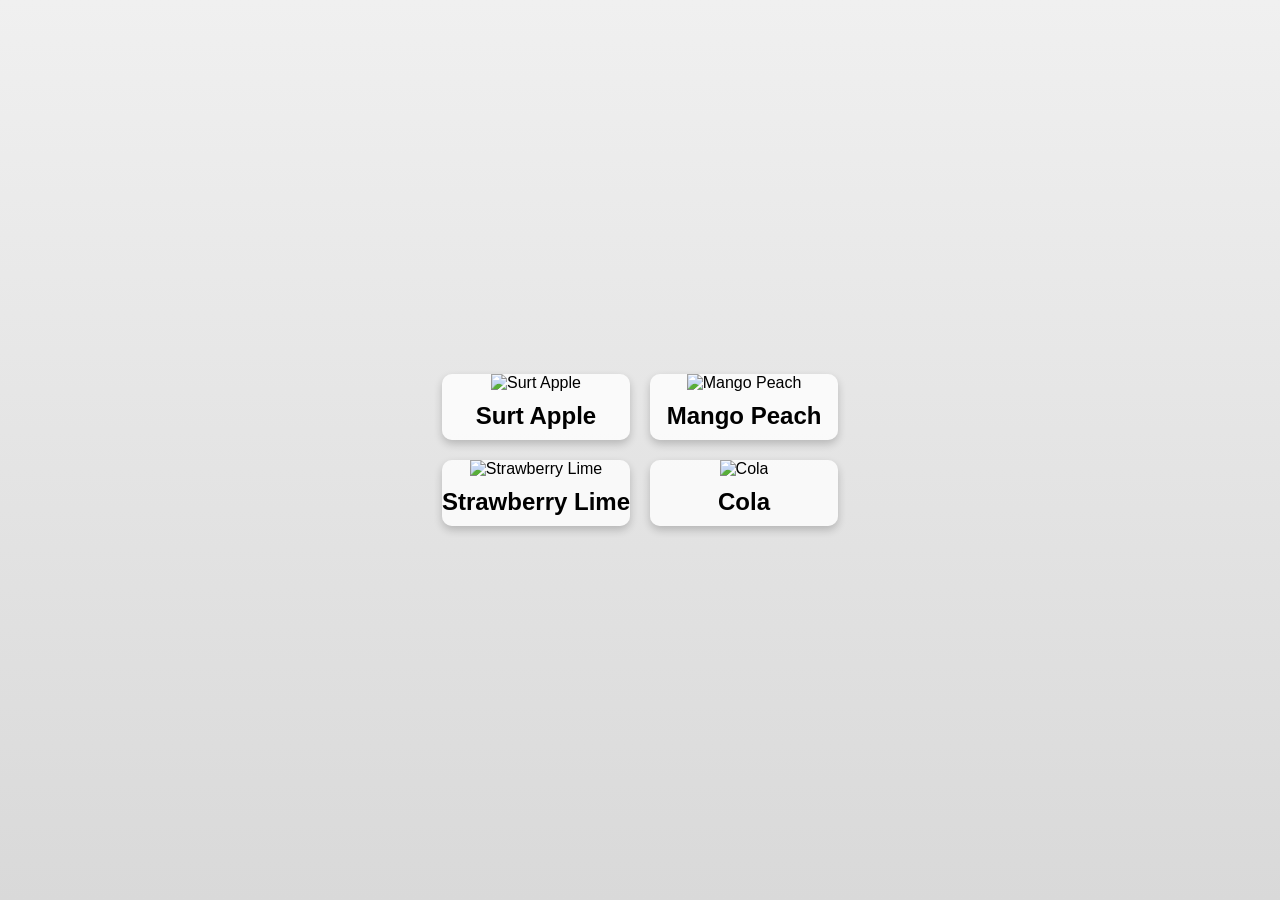
==== promo.html @ bd2f5e92 "Add promo page for protein candy lineup" ====
<!DOCTYPE html>
<html lang="en">
<head>
    <meta charset="UTF-8">
    <meta name="viewport" content="width=device-width, initial-scale=1.0">
    <title>Promo Page</title>
    <style>
        body {
            margin: 0;
            padding: 0;
            font-family: Arial, sans-serif;
            background: linear-gradient(to bottom, #f0f0f0, #d9d9d9);
            display: flex;
            justify-content: center;
            align-items: center;
            height: 100vh;
        }
        .product-grid {
            display: grid;
            grid-template-columns: repeat(2, 1fr);
            gap: 20px;
        }
        .product {
            background: rgba(255, 255, 255, 0.8);
            border-radius: 10px;
            overflow: hidden;
            box-shadow: 0 4px 8px rgba(0, 0, 0, 0.2);
            text-align: center;
        }
        .product img {
            width: 100%;
            height: auto;
        }
        .product h2 {
            margin: 10px 0;
            font-size: 1.5em;
        }
    </style>
</head>
<body>
    <div class="product-grid">
        <div class="product">
            <img src="assets/surt-apple.png" alt="Surt Apple">
            <h2>Surt Apple</h2>
        </div>
        <div class="product">
            <img src="assets/mango-peach.png" alt="Mango Peach">
            <h2>Mango Peach</h2>
        </div>
        <div class="product">
            <img src="assets/strawberry-lime.png" alt="Strawberry Lime">
            <h2>Strawberry Lime</h2>
        </div>
        <div class="product">
            <img src="assets/cola.png" alt="Cola">
            <h2>Cola</h2>
        </div>
    </div>
    <!--
    Note: Please place your product images in the assets/ directory
    -->
</body>
</html>
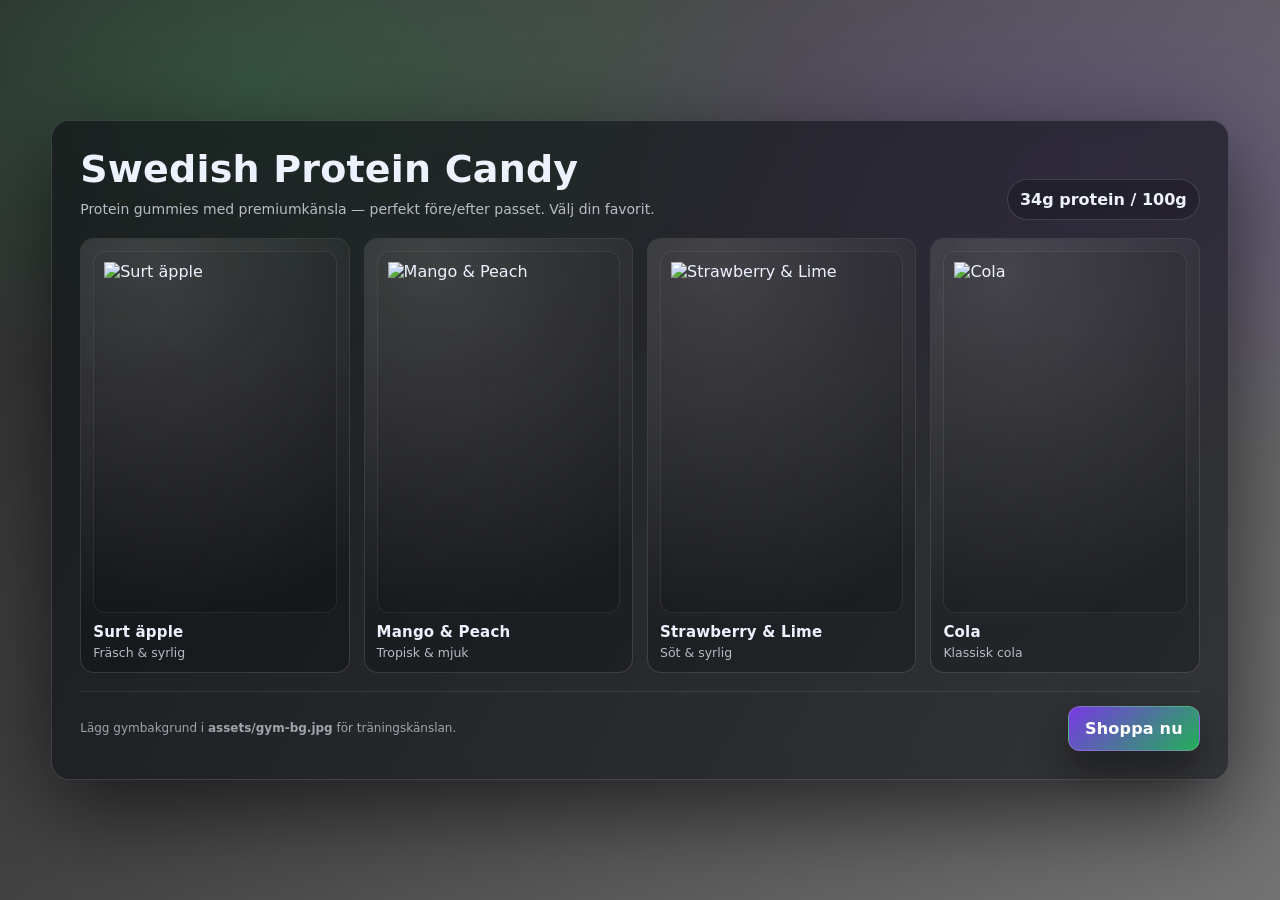
==== commit 72c220cb: "Revamp promo.html for Swedish Protein Candy Updated the promo page with new styles and content for S" ====
--- a/promo.html
+++ b/promo.html
@@ -1,63 +1,218 @@
-<!DOCTYPE html>
-<html lang="en">
+<!doctype html>
+<html lang="sv">
 <head>
-    <meta charset="UTF-8">
-    <meta name="viewport" content="width=device-width, initial-scale=1.0">
-    <title>Promo Page</title>
-    <style>
-        body {
-            margin: 0;
-            padding: 0;
-            font-family: Arial, sans-serif;
-            background: linear-gradient(to bottom, #f0f0f0, #d9d9d9);
-            display: flex;
-            justify-content: center;
-            align-items: center;
-            height: 100vh;
-        }
-        .product-grid {
-            display: grid;
-            grid-template-columns: repeat(2, 1fr);
-            gap: 20px;
-        }
-        .product {
-            background: rgba(255, 255, 255, 0.8);
-            border-radius: 10px;
-            overflow: hidden;
-            box-shadow: 0 4px 8px rgba(0, 0, 0, 0.2);
-            text-align: center;
-        }
-        .product img {
-            width: 100%;
-            height: auto;
-        }
-        .product h2 {
-            margin: 10px 0;
-            font-size: 1.5em;
-        }
-    </style>
+  <meta charset="utf-8" />
+  <meta name="viewport" content="width=device-width,initial-scale=1" />
+  <title>Swedish Protein Candy – Promo</title>
+  <style>
+    :root{
+      --card: rgba(10,12,16,.58);
+      --stroke: rgba(255,255,255,.14);
+      --text: #eef2ff;
+      --muted: rgba(238,242,255,.74);
+      --accent: #7c3aed;
+      --accent2: #22c55e;
+    }
+    *{ box-sizing:border-box; }
+    html,body{ height:100%; }
+
+    body{
+      margin:0;
+      font-family: ui-sans-serif, system-ui, -apple-system, Segoe UI, Roboto, Helvetica, Arial;
+      color: var(--text);
+      display:grid;
+      place-items:center;
+
+      background:
+        radial-gradient(900px 500px at 20% 10%, rgba(34,197,94,.18), transparent 60%),
+        radial-gradient(900px 500px at 85% 20%, rgba(124,58,237,.18), transparent 60%),
+        linear-gradient(120deg, rgba(0,0,0,.82), rgba(0,0,0,.55)),
+        url("assets/gym-bg.jpg");
+      background-size: cover;
+      background-position: center;
+      background-attachment: fixed;
+    }
+
+    .wrap{
+      width:min(1180px, 92vw);
+      padding:28px;
+      border:1px solid var(--stroke);
+      background: var(--card);
+      backdrop-filter: blur(10px);
+      border-radius: 18px;
+      box-shadow: 0 30px 90px rgba(0,0,0,.60);
+    }
+
+    header{
+      display:flex;
+      gap:16px;
+      align-items:flex-end;
+      justify-content:space-between;
+      flex-wrap:wrap;
+      margin-bottom:18px;
+    }
+    h1{
+      margin:0;
+      font-size: clamp(24px, 3.3vw, 38px);
+      letter-spacing:.2px;
+      line-height:1.1;
+    }
+    .sub{
+      margin:8px 0 0;
+      color: var(--muted);
+      font-size: 14px;
+      line-height:1.45;
+      max-width: 68ch;
+    }
+    .badge{
+      padding:10px 12px;
+      border:1px solid var(--stroke);
+      border-radius:999px;
+      background: rgba(0,0,0,.22);
+      font-weight:800;
+      white-space:nowrap;
+    }
+
+    .grid{
+      display:grid;
+      grid-template-columns: repeat(4, minmax(0, 1fr));
+      gap:14px;
+      margin-top:14px;
+    }
+    .product{
+      position:relative;
+      border:1px solid var(--stroke);
+      border-radius:14px;
+      padding:12px;
+      background: rgba(0,0,0,.22);
+      overflow:hidden;
+    }
+    .product::before{
+      content:"";
+      position:absolute;
+      inset:-45%;
+      background: radial-gradient(circle at 30% 30%, rgba(255,255,255,.18), transparent 52%);
+      transform: rotate(12deg);
+      pointer-events:none;
+    }
+
+    .imgwrap{
+      border-radius: 12px;
+      background: rgba(0,0,0,.12);
+      padding: 10px;
+      border: 1px solid rgba(255,255,255,.08);
+    }
+
+    img{
+      width:100%;
+      height: 340px;
+      object-fit: contain;
+      display:block;
+      filter:
+        drop-shadow(0 24px 40px rgba(0,0,0,.65))
+        drop-shadow(0 0 18px rgba(255,255,255,.08));
+    }
+
+    .flavor{
+      margin-top:10px;
+      font-weight:900;
+      letter-spacing:.2px;
+      font-size: 15px;
+    }
+    .meta{
+      margin-top:4px;
+      color: var(--muted);
+      font-size: 12.5px;
+    }
+
+    .footer{
+      display:flex;
+      gap:12px;
+      justify-content:space-between;
+      align-items:center;
+      flex-wrap:wrap;
+      margin-top:18px;
+      padding-top:14px;
+      border-top:1px solid rgba(255,255,255,.10);
+    }
+    .fineprint{
+      color: rgba(238,242,255,.62);
+      font-size: 12px;
+      line-height:1.35;
+    }
+    .cta{
+      display:inline-flex;
+      align-items:center;
+      justify-content:center;
+      text-decoration:none;
+      color: white;
+      font-weight:900;
+      letter-spacing:.2px;
+      padding: 12px 16px;
+      border-radius: 12px;
+      border: 1px solid rgba(255,255,255,.18);
+      background: linear-gradient(135deg, rgba(124,58,237,.95), rgba(34,197,94,.85));
+      box-shadow: 0 18px 40px rgba(0,0,0,.45);
+      transition: transform .12s ease, filter .12s ease;
+    }
+    .cta:hover{ transform: translateY(-1px); filter: brightness(1.05); }
+    .cta:active{ transform: translateY(0px); }
+
+    @media (max-width: 1040px){
+      .grid{ grid-template-columns: repeat(2, minmax(0, 1fr)); }
+      img{ height: 320px; }
+    }
+    @media (max-width: 560px){
+      .wrap{ padding:18px; }
+      .grid{ grid-template-columns: 1fr; }
+      img{ height: 320px; }
+      .badge{ width:100%; text-align:center; }
+    }
+  </style>
 </head>
+
 <body>
-    <div class="product-grid">
-        <div class="product">
-            <img src="assets/surt-apple.png" alt="Surt Apple">
-            <h2>Surt Apple</h2>
-        </div>
-        <div class="product">
-            <img src="assets/mango-peach.png" alt="Mango Peach">
-            <h2>Mango Peach</h2>
-        </div>
-        <div class="product">
-            <img src="assets/strawberry-lime.png" alt="Strawberry Lime">
-            <h2>Strawberry Lime</h2>
-        </div>
-        <div class="product">
-            <img src="assets/cola.png" alt="Cola">
-            <h2>Cola</h2>
-        </div>
+  <main class="wrap" role="main">
+    <header>
+      <div>
+        <h1>Swedish Protein Candy</h1>
+        <p class="sub">Protein gummies med premiumkänsla — perfekt före/efter passet. Välj din favorit.</p>
+      </div>
+      <div class="badge">34g protein / 100g</div>
+    </header>
+
+    <section class="grid" aria-label="Smaker">
+      <article class="product">
+        <div class="imgwrap"><img src="assets/surt-apple.png" alt="Surt äpple" /></div>
+        <div class="flavor">Surt äpple</div>
+        <div class="meta">Fräsch & syrlig</div>
+      </article>
+
+      <article class="product">
+        <div class="imgwrap"><img src="assets/mango-peach.png" alt="Mango & Peach" /></div>
+        <div class="flavor">Mango &amp; Peach</div>
+        <div class="meta">Tropisk & mjuk</div>
+      </article>
+
+      <article class="product">
+        <div class="imgwrap"><img src="assets/strawberry-lime.png" alt="Strawberry & Lime" /></div>
+        <div class="flavor">Strawberry &amp; Lime</div>
+        <div class="meta">Söt & syrlig</div>
+      </article>
+
+      <article class="product">
+        <div class="imgwrap"><img src="assets/cola.png" alt="Cola" /></div>
+        <div class="flavor">Cola</div>
+        <div class="meta">Klassisk cola</div>
+      </article>
+    </section>
+
+    <div class="footer">
+      <div class="fineprint">
+        Lägg gymbakgrund i <strong>assets/gym-bg.jpg</strong> för träningskänslan.
+      </div>
+      <a class="cta" href="index.html">Shoppa nu</a>
     </div>
-    <!--
-    Note: Please place your product images in the assets/ directory
-    -->
+  </main>
 </body>
-</html>+</html>
